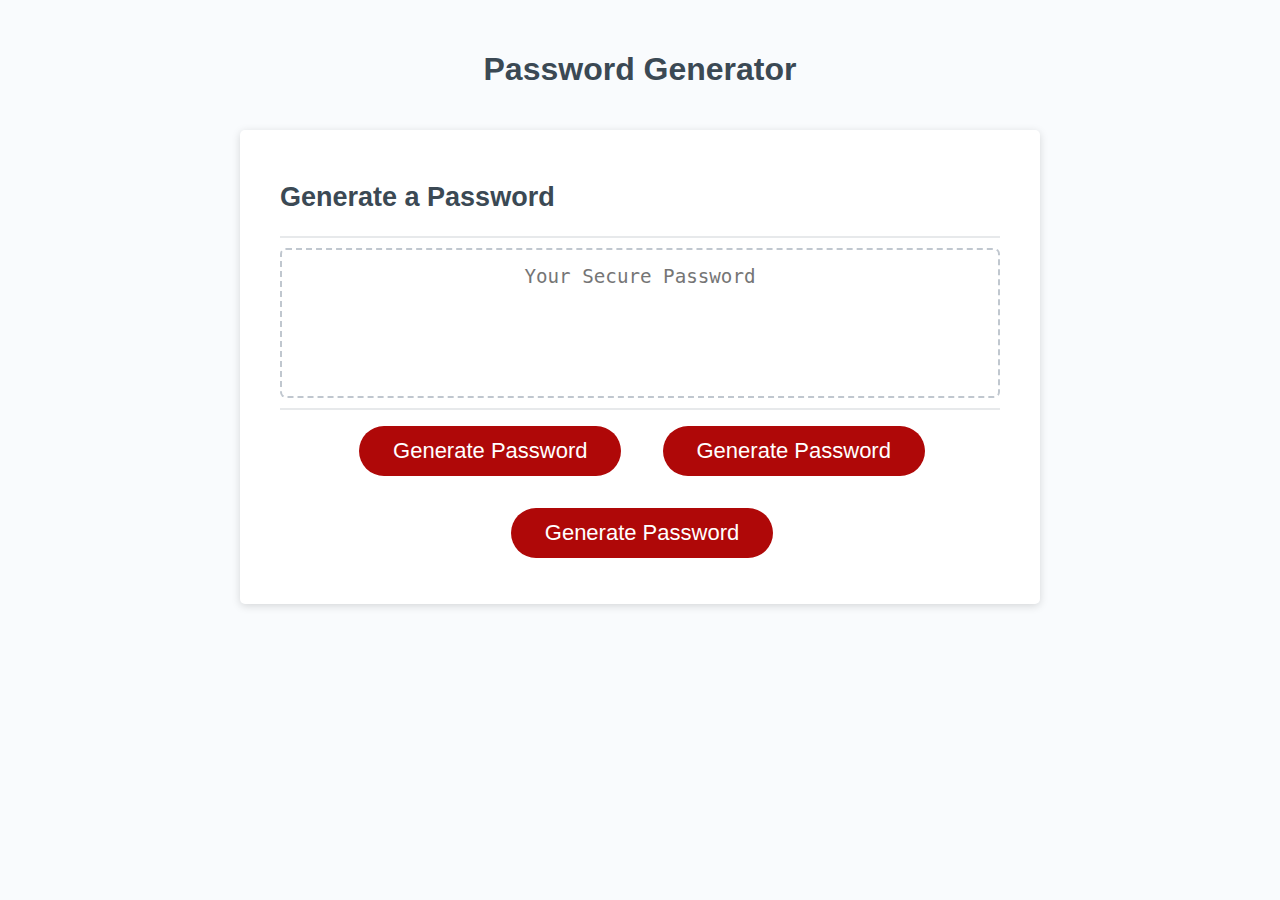
==== index.html @ af3cdb53 "initial upload" ====
<!DOCTYPE html>
<html lang="en">
  <head>
    <meta charset="UTF-8" />
    <meta name="viewport" content="width=device-width, initial-scale=1.0" />
    <meta http-equiv="X-UA-Compatible" content="ie=edge" />
    <title>Password Generator</title>
    <link rel="stylesheet" href="assets/style.css" />
    <script src="script.js"></script>
  </head>
  <body>
    <div class="wrapper">
      <header>
        <h1>Password Generator</h1>
      </header>
      <div class="card">
        <div class="card-header">
          <h2>Generate a Password</h2>
        </div>
        <div class="card-body">
          <textarea
            readonly
            id="password"
            placeholder="Your Secure Password"
            aria-label="Generated Password"
          ></textarea>
        </div>
        <div class="card-footer">
          <button id="generate" class="btn" type="button" onclick="sayHello()">Generate Password</button>
          <button id="generate" class="btn" type="button" onclick="reWriteStats()">Generate Password</button>
          <button id="generate" class="btn" type="button" onclick="promptMe()">Generate Password</button>
        </div>
      </div>
    </div>
    <!-- <script src="script.js"></script> -->
  </body>
</html>
---- assets/style.css ----
*,
*::before,
*::after {
  box-sizing: border-box;
}

html,
body,
.wrapper {
  height: 100%;
  margin: 0;
  padding: 0;
}

body {
  font-family: sans-serif;
  background-color: #f9fbfd;
}

.wrapper {
  padding-top: 30px;
  padding-left: 20px;
  padding-right: 20px;
}

header {
  text-align: center;
  padding: 20px;
  padding-top: 0px;
  color: hsl(206, 17%, 28%);
}

.card {
  background-color: hsl(0, 0%, 100%);
  border-radius: 5px;
  border-width: 1px;
  box-shadow: rgba(0, 0, 0, 0.15) 0px 2px 8px 0px;
  color: hsl(206, 17%, 28%);
  font-size: 18px;
  margin: 0 auto;
  max-width: 800px;
  padding: 30px 40px;
}

.card-header::after {
  content: " ";
  display: block;
  width: 100%;
  background: #e7e9eb;
  height: 2px;
}

.card-body {
  min-height: 100px;
}

.card-footer {
  text-align: center;
}

.card-footer::before {
  content: " ";
  display: block;
  width: 100%;
  background: #e7e9eb;
  height: 2px;
}

.card-footer::after {
  content: " ";
  display: block;
  clear: both;
}

.btn {
  border: none;
  background-color: hsl(360, 91%, 36%);
  border-radius: 25px;
  box-shadow: rgba(0, 0, 0, 0.1) 0px 1px 6px 0px rgba(0, 0, 0, 0.2) 0px 1px 1px
    0px;
  color: hsl(0, 0%, 100%);
  display: inline-block;
  font-size: 22px;
  line-height: 22px;
  margin: 16px 16px 16px 20px;
  padding: 14px 34px;
  text-align: center;
  cursor: pointer;
}

button[disabled] {
  cursor: default;
  background: #c0c7cf;
}

.float-right {
  float: right;
}

#password {
  -webkit-appearance: none;
  -moz-appearance: none;
  appearance: none;
  border: none;
  display: block;
  width: 100%;
  padding-top: 15px;
  padding-left: 15px;
  padding-right: 15px;
  padding-bottom: 85px;
  font-size: 1.2rem;
  text-align: center;
  margin-top: 10px;
  margin-bottom: 10px;
  border: 2px dashed #c0c7cf;
  border-radius: 6px;
  resize: none;
  overflow: hidden;
}

@media (max-width: 690px) {
  .btn {
    font-size: 1rem;
    margin: 16px 0px 0px 0px;
    padding: 10px 15px;
  }

  #password {
    font-size: 1rem;
  }
}

@media (max-width: 500px) {
  .btn {
    font-size: 0.8rem;
  }
}
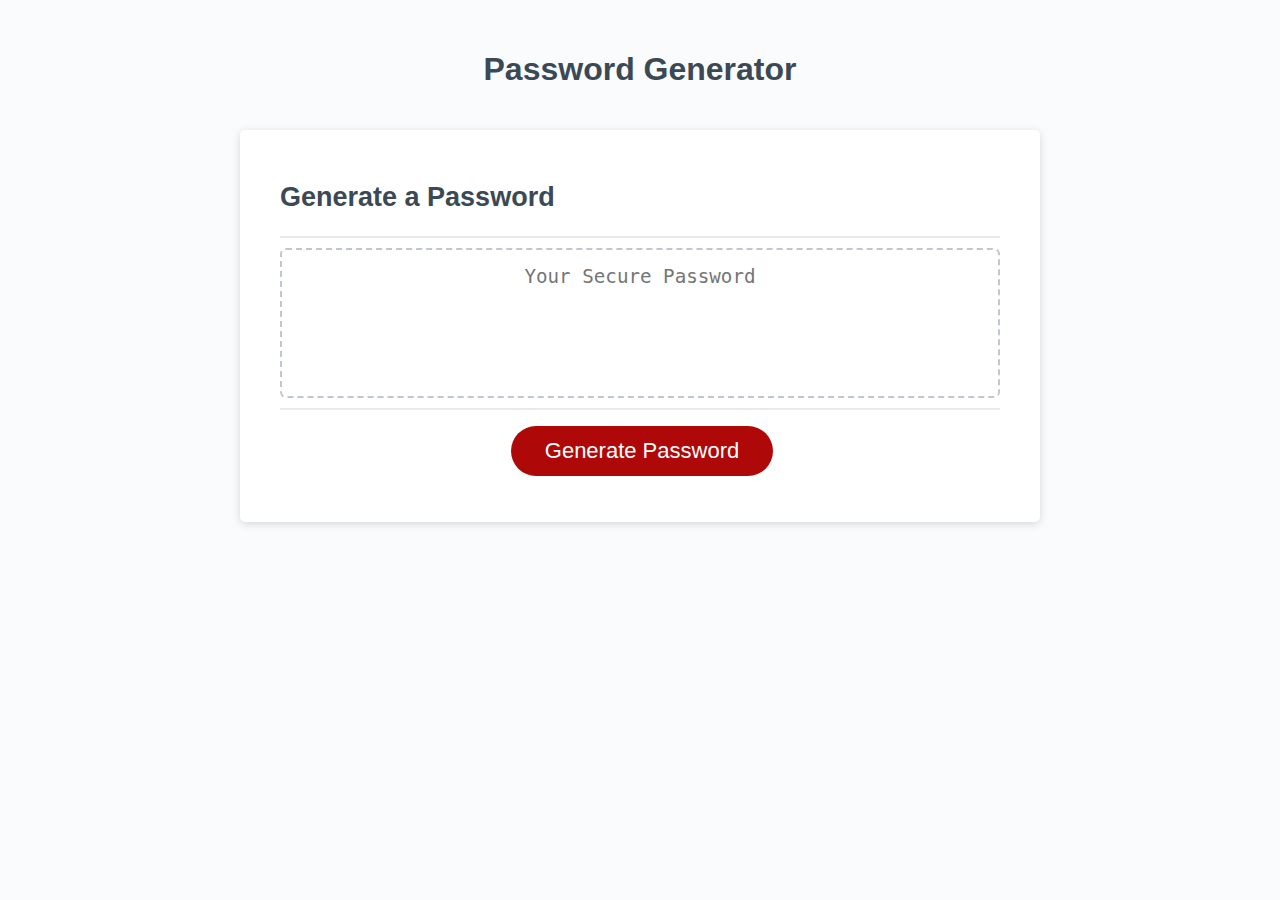
==== commit 2dca5e44: "prompts done" ====
--- a/index.html
+++ b/index.html
@@ -26,8 +26,6 @@
           ></textarea>
         </div>
         <div class="card-footer">
-          <button id="generate" class="btn" type="button" onclick="sayHello()">Generate Password</button>
-          <button id="generate" class="btn" type="button" onclick="reWriteStats()">Generate Password</button>
           <button id="generate" class="btn" type="button" onclick="promptMe()">Generate Password</button>
         </div>
       </div>
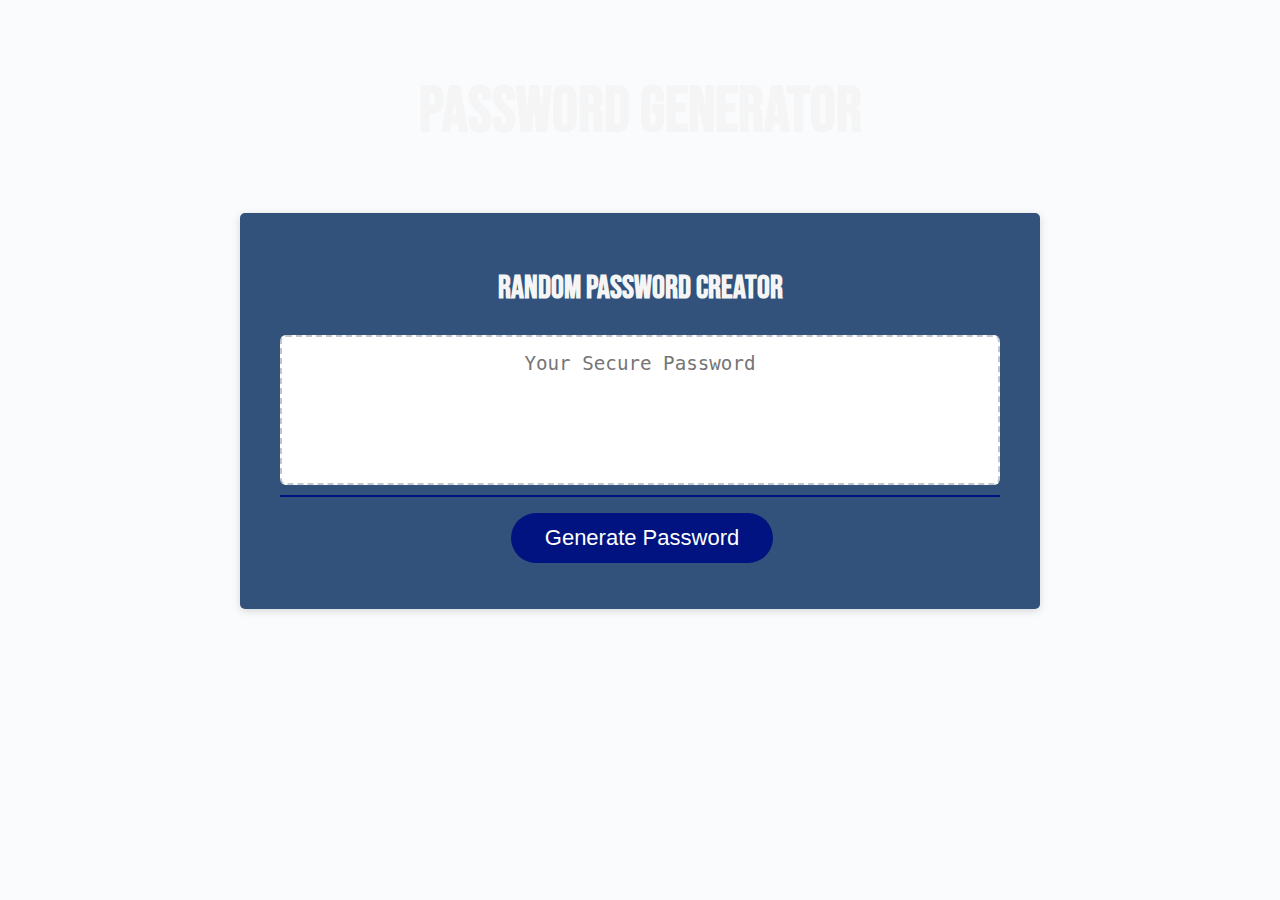
==== commit 587fd6be: "code cleaned" ====
--- a/index.html
+++ b/index.html
@@ -5,17 +5,17 @@
     <meta name="viewport" content="width=device-width, initial-scale=1.0" />
     <meta http-equiv="X-UA-Compatible" content="ie=edge" />
     <title>Password Generator</title>
-    <link rel="stylesheet" href="assets/style.css" />
-    <script src="script.js"></script>
+    <link rel="stylesheet" href="./assets/style.css" />
+    <link href="https://fonts.googleapis.com/css2?family=Bebas+Neue&family=Roboto:wght@500&display=swap" rel="stylesheet">
   </head>
   <body>
     <div class="wrapper">
       <header>
         <h1>Password Generator</h1>
       </header>
-      <div class="card">
+      <section class="card">
         <div class="card-header">
-          <h2>Generate a Password</h2>
+          <h2 class="text-center">Random password creator</h2>
         </div>
         <div class="card-body">
           <textarea
@@ -25,11 +25,12 @@
             aria-label="Generated Password"
           ></textarea>
         </div>
+        <div>  
         <div class="card-footer">
-          <button id="generate" class="btn" type="button" onclick="promptMe()">Generate Password</button>
+          <button id="generate" class="btn">Generate Password</button>
         </div>
-      </div>
+      </section>
     </div>
-    <!-- <script src="script.js"></script> -->
+    <script src="script.js"></script>
   </body>
 </html>
--- a/assets/style.css
+++ b/assets/style.css
@@ -15,6 +15,8 @@
 body {
   font-family: sans-serif;
   background-color: #f9fbfd;
+  background-image: url(./img/secure.jpg) ; 
+  background-size: cover;
 }
 
 .wrapper {
@@ -27,11 +29,13 @@
   text-align: center;
   padding: 20px;
   padding-top: 0px;
-  color: hsl(206, 17%, 28%);
+  color: whitesmoke;
+  font-family: 'Bebas Neue', cursive;
+  font-size: xx-large;
 }
 
 .card {
-  background-color: hsl(0, 0%, 100%);
+  background-color: #32527b;
   border-radius: 5px;
   border-width: 1px;
   box-shadow: rgba(0, 0, 0, 0.15) 0px 2px 8px 0px;
@@ -42,11 +46,18 @@
   padding: 30px 40px;
 }
 
+h2 {
+  font-family: 'Bebas Neue', cursive;
+  font-size: xx-large ;
+  color: whitesmoke;
+  text-align: center;
+}
+
 .card-header::after {
   content: " ";
   display: block;
   width: 100%;
-  background: #e7e9eb;
+  background: #001380
   height: 2px;
 }
 
@@ -62,7 +73,7 @@
   content: " ";
   display: block;
   width: 100%;
-  background: #e7e9eb;
+  background: #001380;
   height: 2px;
 }
 
@@ -72,9 +83,10 @@
   clear: both;
 }
 
+
 .btn {
   border: none;
-  background-color: hsl(360, 91%, 36%);
+  background-color: #001380;
   border-radius: 25px;
   box-shadow: rgba(0, 0, 0, 0.1) 0px 1px 6px 0px rgba(0, 0, 0, 0.2) 0px 1px 1px
     0px;
@@ -92,6 +104,13 @@
   cursor: default;
   background: #c0c7cf;
 }
+
+
+  .clipboard {
+    text-align: center;
+    
+  }
+
 
 .float-right {
   float: right;
